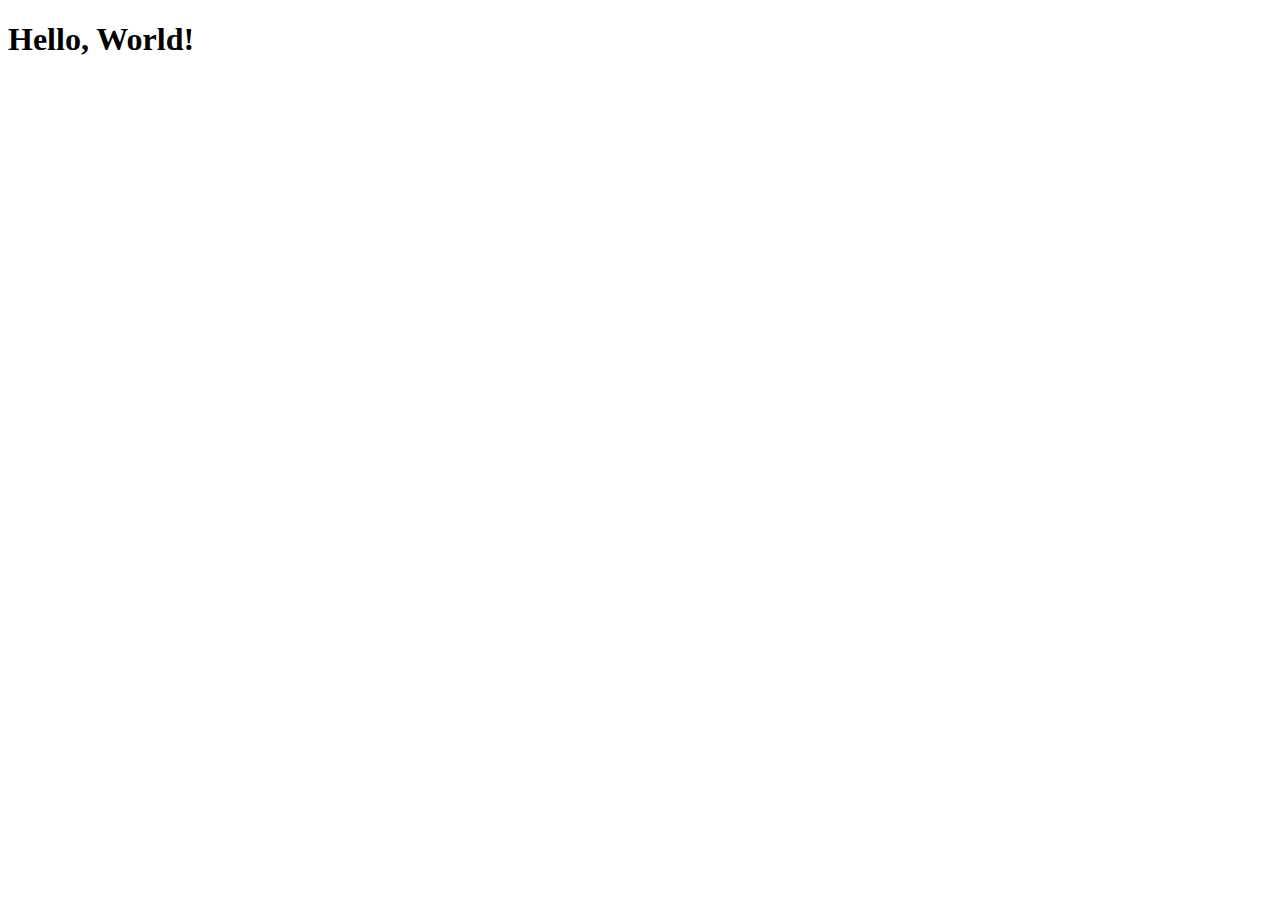
==== index.html @ c37a9ff1 "21-02-2024--10-37" ====
<!DOCTYPE html>
<html lang="en">
<head>
    <meta charset="UTF-8">
    <meta name="viewport" content="width=device-width, initial-scale=1.0">
    <title>Document</title>
</head>
<body>
    <h1>Hello, World!</h1>
</body>
</html>
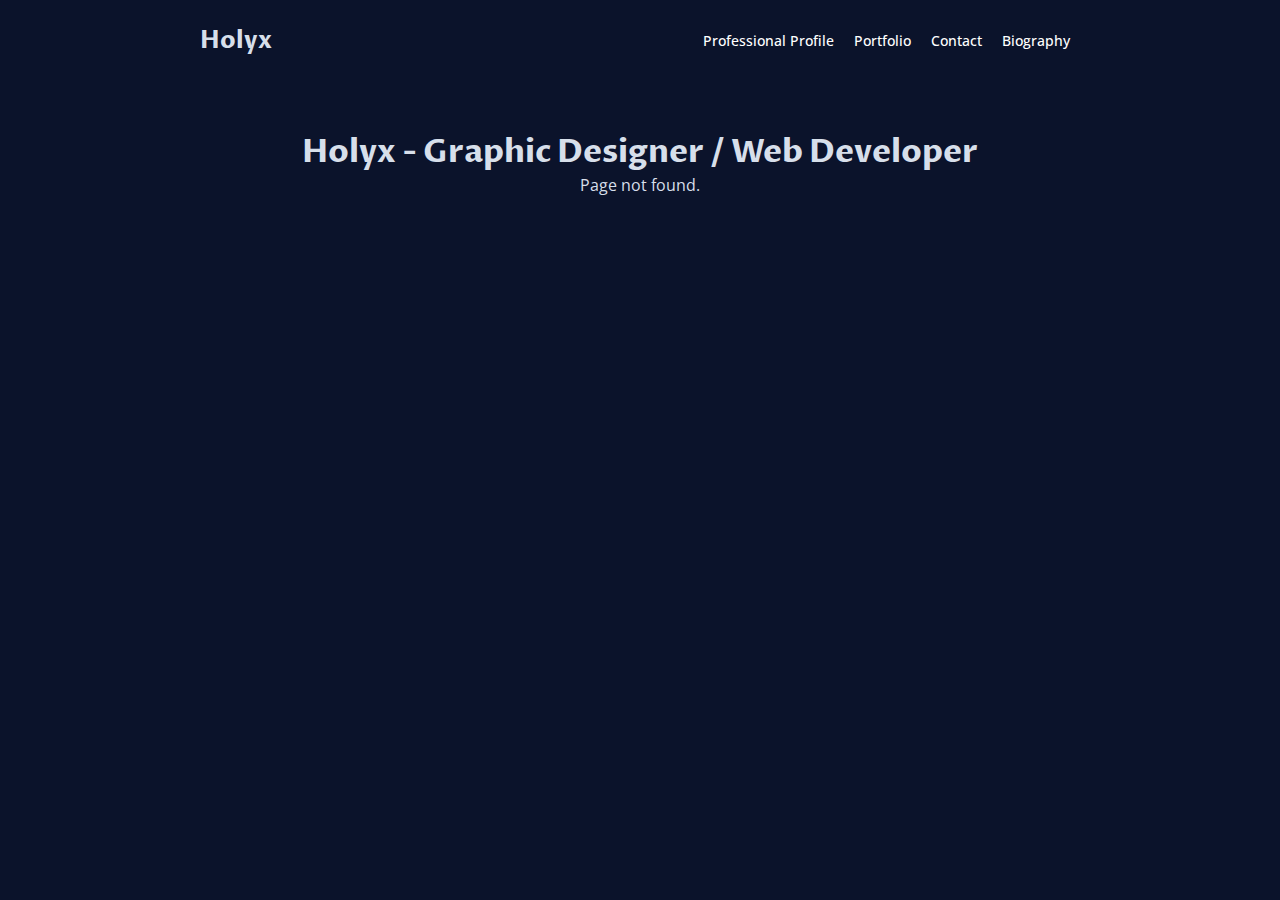
==== commit 018d6fbd: "23-02-2024--17-44" ====
--- a/index.html
+++ b/index.html
@@ -3,9 +3,17 @@
 <head>
     <meta charset="UTF-8">
     <meta name="viewport" content="width=device-width, initial-scale=1.0">
-    <title>Document</title>
+    <title>Holyx</title>
+    <script src="scripts/include-html.js" defer></script>
+    <link rel="stylesheet" href="./styles/general.css">
+    <link rel="stylesheet" href="./styles/logo.css">
+    <link rel="stylesheet" href="./styles/navigation.css">
 </head>
 <body>
-    <h1>Hello, World!</h1>
+    <nav class="navigation" include-html="../components/nav.html"></nav>
+    <main width="100%" height="100vh">
+        <h1>Holyx - Graphic Designer / Web Developer</h1>
+    </main>
+    <div include-html="../components/footer.html"></div>
 </body>
 </html>--- a/styles/general.css
+++ b/styles/general.css
@@ -0,0 +1,24 @@
+@import url('https://fonts.googleapis.com/css2?family=Proza+Libre:ital,wght@0,400;0,500;0,600;0,700;0,800;1,400;1,500;1,600;1,700;1,800&display=swap');
+@import url('https://fonts.googleapis.com/css2?family=Open+Sans:ital,wght@0,300..800;1,300..800&family=Proza+Libre:ital,wght@0,400;0,500;0,600;0,700;0,800;1,400;1,500;1,600;1,700;1,800&display=swap');
+
+*{
+    box-sizing: border-box;
+    padding: 0;
+    margin: 0;
+    color: #D7DFEA;
+    max-width: 100vw;
+}
+
+body{
+    margin: auto;
+    background-color: #0b132b;
+    font-family: "Open Sans", sans-serif;
+    max-width: 900px;
+    display: flex;
+    flex-direction: column;
+    align-items: center;
+}
+
+h1, h2{
+    font-family: "Proza Libre", sans-serif;
+}--- a/styles/logo.css
+++ b/styles/logo.css
@@ -0,0 +1,10 @@
+.logo-container{
+    display: flex;
+    align-items: center;
+    text-decoration: none;
+    padding: 0;
+}
+
+.logo-container .logo{
+    font-size: 1.5rem;
+}--- a/styles/navigation.css
+++ b/styles/navigation.css
@@ -0,0 +1,49 @@
+.navigation{
+    width: 100%;
+    height: 80px;
+    max-height: 80px;
+    overflow: hidden;
+    display: flex;
+    justify-content: space-between;
+    padding: 0px 10px;
+    margin-bottom: 50px;
+}
+
+.navigation .navigation-list
+{
+    list-style: none;
+    display: flex;
+    justify-content: center;
+    align-items: center;
+
+}
+
+.navigation .navigation-list li
+{
+    display: flex;
+    justify-content: center;
+    align-items: center;
+    width: max-content;
+    height: 100%;
+    transition: opacity 0.5s ease;
+}
+
+.navigation .navigation-list li:hover
+{
+    opacity: 70%;
+}
+
+.navigation .navigation-list li a
+{
+    display: flex;
+    justify-content: center;
+    align-items: center;
+    width: max-content;
+    height: 100%;
+    color: white;
+    text-decoration: none;
+    text-align: center;
+    font-size: 14px;
+    font-weight: 500;
+    padding: 5px 10px;
+}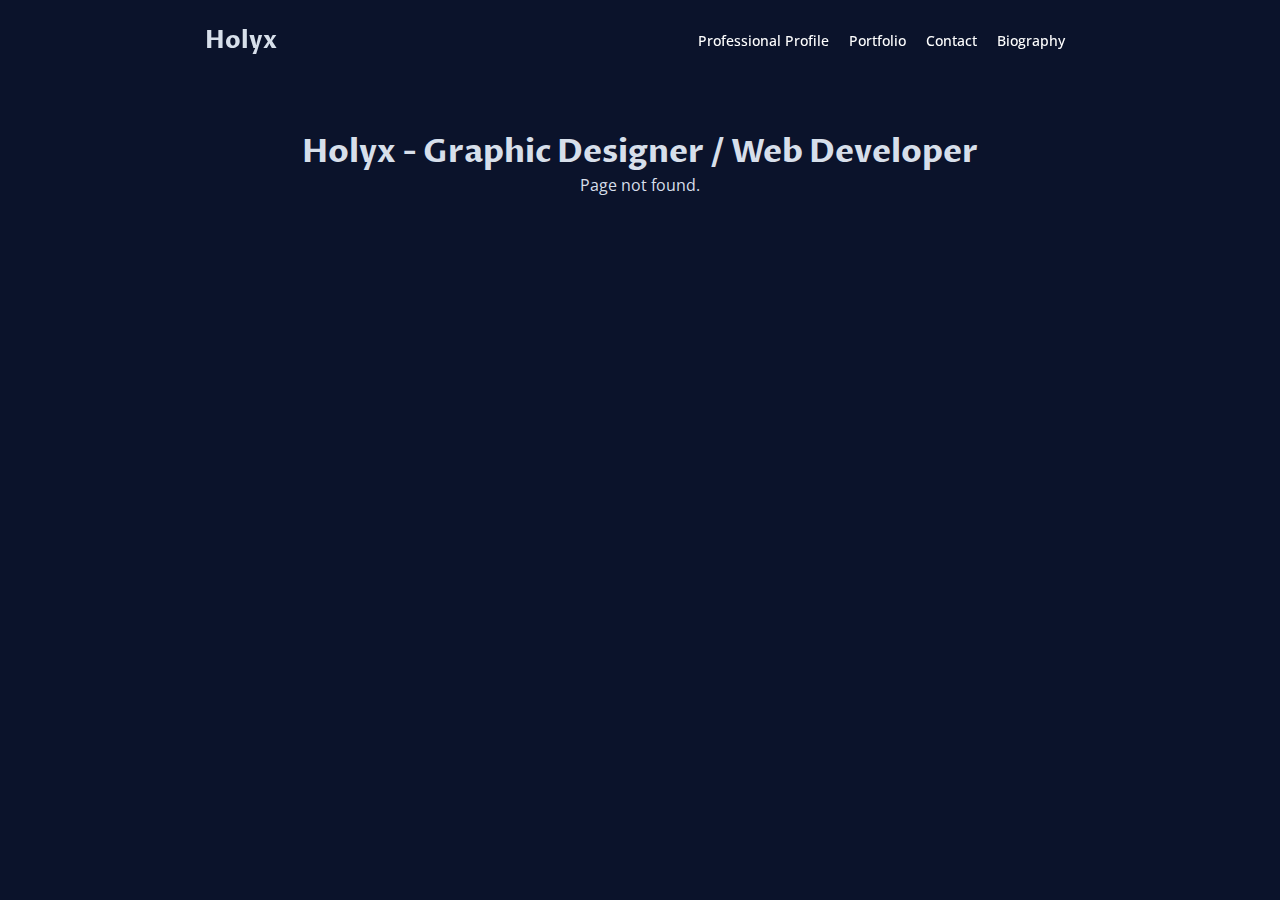
==== commit 7b4159e8: "27-02-2024--16-26" ====
--- a/index.html
+++ b/index.html
@@ -4,10 +4,12 @@
     <meta charset="UTF-8">
     <meta name="viewport" content="width=device-width, initial-scale=1.0">
     <title>Holyx</title>
-    <script src="scripts/include-html.js" defer></script>
+    <script src="./scripts/include-html.js" defer></script>
+    <script src="./scripts/show-menu.js" defer></script>
     <link rel="stylesheet" href="./styles/general.css">
     <link rel="stylesheet" href="./styles/logo.css">
     <link rel="stylesheet" href="./styles/navigation.css">
+    <link rel="stylesheet" href="./styles/mobile-navigation.css">
 </head>
 <body>
     <nav class="navigation" include-html="../components/nav.html"></nav>
--- a/styles/general.css
+++ b/styles/general.css
@@ -21,4 +21,9 @@
 
 h1, h2{
     font-family: "Proza Libre", sans-serif;
+}
+
+main
+{
+    margin-top: 130px;
 }--- a/styles/navigation.css
+++ b/styles/navigation.css
@@ -1,12 +1,14 @@
 .navigation{
+    position: fixed;
+    display: flex;
+    max-width: 900px;
     width: 100%;
     height: 80px;
     max-height: 80px;
     overflow: hidden;
-    display: flex;
     justify-content: space-between;
-    padding: 0px 10px;
-    margin-bottom: 50px;
+    padding: 0px 15px;
+    
 }
 
 .navigation .navigation-list
@@ -25,12 +27,13 @@
     align-items: center;
     width: max-content;
     height: 100%;
-    transition: opacity 0.5s ease;
+    transition: opacity 0.5s ease, padding-bottom 0.2s ease;
 }
 
 .navigation .navigation-list li:hover
 {
     opacity: 70%;
+    padding-bottom: 5px;
 }
 
 .navigation .navigation-list li a
@@ -46,4 +49,14 @@
     font-size: 14px;
     font-weight: 500;
     padding: 5px 10px;
-}+}
+
+.mobile-navigation-list
+{
+    display: none;
+}
+
+.mobile-menu-button-container
+{
+    display: none;
+}
--- a/styles/mobile-navigation.css
+++ b/styles/mobile-navigation.css
@@ -0,0 +1,68 @@
+@media (max-width: 960px) {
+
+    .navigation .navigation-list
+    {
+        display: none;
+    }
+
+    .navigation
+    {
+        display: flex;
+        flex-wrap: wrap;
+        align-items: center;
+        justify-content: center;
+        width: 100%;
+        height: 80px;
+        max-height: 80px;
+        overflow: hidden;
+        padding: 0px 15px;
+        margin-bottom: 50px;
+    }
+
+    .logo-container
+    {
+        display: block;
+    }
+
+    .mobile-navigation-list
+    {
+        position: fixed;
+    }
+
+    .mobile-menu-button-container
+    {
+        display: flex;
+        align-items: center;
+        position: absolute;
+        left: 0;
+        height: 80px;
+        margin-left: 15px;
+    }
+
+    .mobile-menu-button
+    {
+        display: block;
+        width: 25px;
+        height: 25px;
+        cursor: pointer;
+    }
+
+    .mobile-menu-button .open-menu
+    {
+        opacity: 100%;
+        position: absolute;
+        object-fit: contain;
+        fill: #fff;
+        z-index: 1;
+    }
+
+    .mobile-menu-button .close-menu
+    {
+        opacity: 0%;
+        position: absolute;
+        object-fit: contain;
+        fill: #fff;
+        z-index: 0;
+    }
+
+}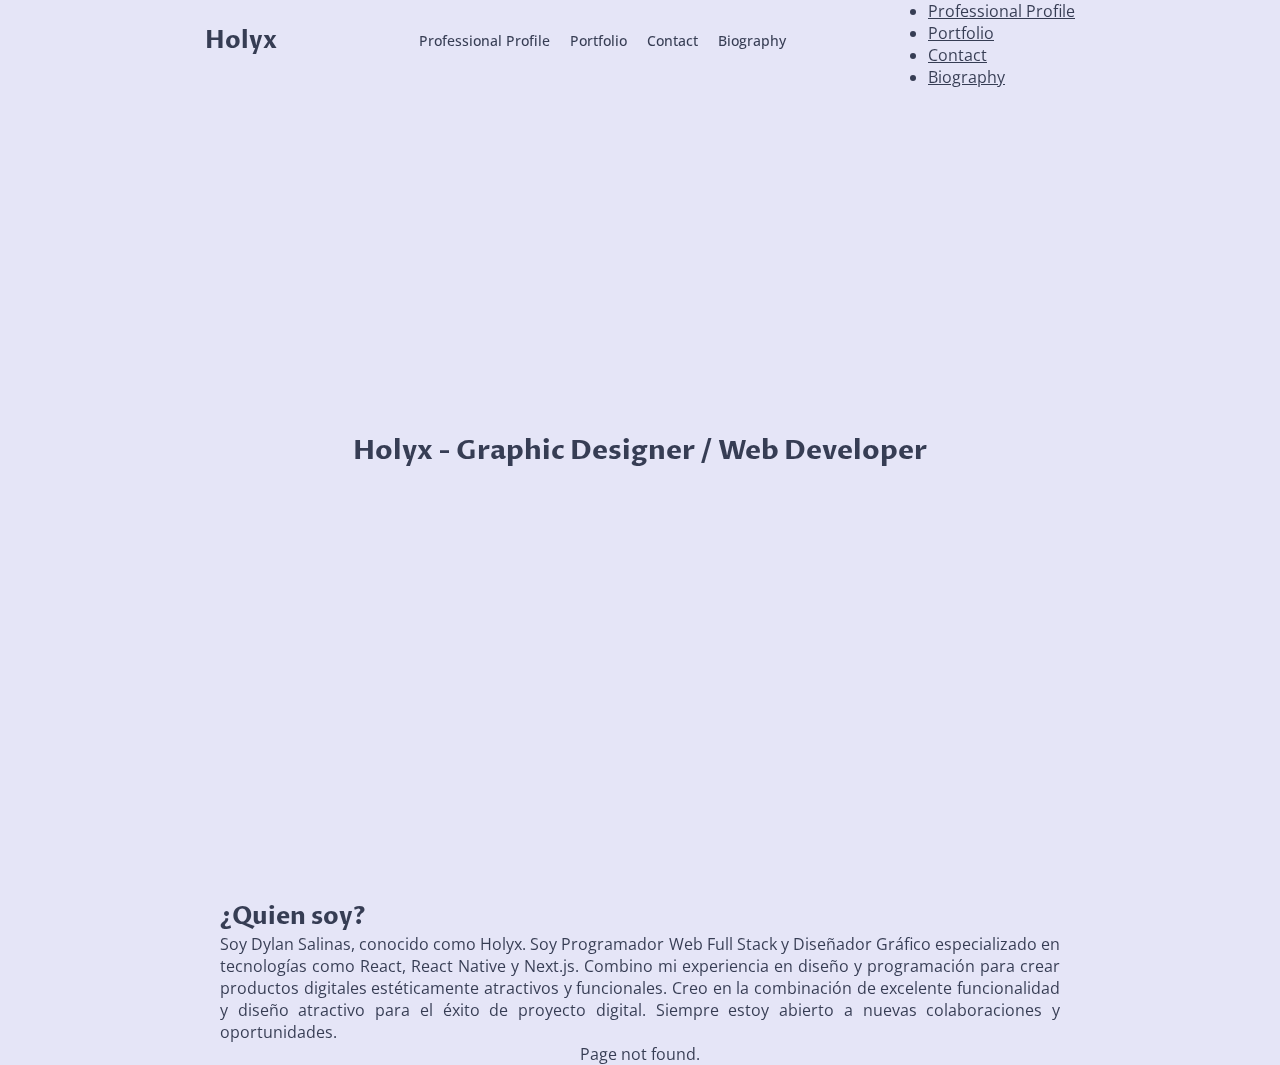
==== commit 31c7e603: "29-02-2024--15-25" ====
--- a/index.html
+++ b/index.html
@@ -6,15 +6,37 @@
     <title>Holyx</title>
     <script src="./scripts/include-html.js" defer></script>
     <script src="./scripts/show-menu.js" defer></script>
+    <script src="./scripts/flip-logo.js" defer></script>
     <link rel="stylesheet" href="./styles/general.css">
     <link rel="stylesheet" href="./styles/logo.css">
     <link rel="stylesheet" href="./styles/navigation.css">
     <link rel="stylesheet" href="./styles/mobile-navigation.css">
+    <link rel="stylesheet" href="./styles/landing.css">
 </head>
 <body>
     <nav class="navigation" include-html="../components/nav.html"></nav>
-    <main width="100%" height="100vh">
-        <h1>Holyx - Graphic Designer / Web Developer</h1>
+    <main>
+        <section class="landing-screen">
+            <h1>Holyx - Graphic Designer / Web Developer</h1>
+        </section>
+        <section class="landing-text">
+            <article>
+                <h2>¿Quien soy?</h2>
+                <p>
+                    Soy Dylan Salinas, conocido como Holyx. 
+                    Soy Programador Web Full Stack y Diseñador 
+                    Gráfico especializado en tecnologías como 
+                    React, React Native y Next.js. Combino mi 
+                    experiencia en diseño y programación para 
+                    crear productos digitales estéticamente 
+                    atractivos y funcionales. Creo en la 
+                    combinación de excelente funcionalidad y 
+                    diseño atractivo para el éxito de 
+                    proyecto digital. Siempre estoy abierto a 
+                    nuevas colaboraciones y oportunidades.
+                </p>
+            </article>
+        </section>
     </main>
     <div include-html="../components/footer.html"></div>
 </body>
--- a/styles/general.css
+++ b/styles/general.css
@@ -1,29 +1,40 @@
 @import url('https://fonts.googleapis.com/css2?family=Proza+Libre:ital,wght@0,400;0,500;0,600;0,700;0,800;1,400;1,500;1,600;1,700;1,800&display=swap');
 @import url('https://fonts.googleapis.com/css2?family=Open+Sans:ital,wght@0,300..800;1,300..800&family=Proza+Libre:ital,wght@0,400;0,500;0,600;0,700;0,800;1,400;1,500;1,600;1,700;1,800&display=swap');
+
+:root{
+    --color-primario:#D7DFEA;
+    --color-secundario: #1C2541;
+    --color-ternario: #3A506B;
+    --color-texto: #FFFFFF;
+    --color-texto-secundario: #0b132b;
+}
 
 *{
     box-sizing: border-box;
     padding: 0;
     margin: 0;
-    color: #D7DFEA;
-    max-width: 100vw;
+    color: var(--color-texto-secundario);
+}
+
+html{
+    height: -webkit-fill-aviable;
 }
 
 body{
+    height: -webkit-fill-aviable;
     margin: auto;
-    background-color: #0b132b;
+    background-color: var(--color-primario);
     font-family: "Open Sans", sans-serif;
-    max-width: 900px;
     display: flex;
     flex-direction: column;
     align-items: center;
+    background-color: var(--color-ternario);
+    background-color: #e5e5f7;
+    opacity: 0.8;
+    background-image: radial-gradient(#444cf7 0.5px, #e5e5f7 0.5px);
+    background-size: 10px 10px;
 }
 
-h1, h2{
+h1, h2, h3, h4, h5, h6{
     font-family: "Proza Libre", sans-serif;
-}
-
-main
-{
-    margin-top: 130px;
 }--- a/styles/navigation.css
+++ b/styles/navigation.css
@@ -5,9 +5,9 @@
     width: 100%;
     height: 80px;
     max-height: 80px;
-    overflow: hidden;
     justify-content: space-between;
     padding: 0px 15px;
+    z-index: 1;
     
 }
 
@@ -43,7 +43,7 @@
     align-items: center;
     width: max-content;
     height: 100%;
-    color: white;
+    color: var(--color-texto-secundario);
     text-decoration: none;
     text-align: center;
     font-size: 14px;
@@ -51,9 +51,10 @@
     padding: 5px 10px;
 }
 
-.mobile-navigation-list
+
+.mobile-navigation-list-container
 {
-    display: none;
+    display: none;  
 }
 
 .mobile-menu-button-container
--- a/styles/mobile-navigation.css
+++ b/styles/mobile-navigation.css
@@ -1,4 +1,4 @@
-@media (max-width: 960px) {
+@media only screen and (max-width: 960px) {
 
     .navigation .navigation-list
     {
@@ -7,6 +7,7 @@
 
     .navigation
     {
+        position: fixed;
         display: flex;
         flex-wrap: wrap;
         align-items: center;
@@ -14,7 +15,6 @@
         width: 100%;
         height: 80px;
         max-height: 80px;
-        overflow: hidden;
         padding: 0px 15px;
         margin-bottom: 50px;
     }
@@ -24,9 +24,28 @@
         display: block;
     }
 
+    .mobile-navigation-list-container
+    {
+        position: fixed;
+        top: 0;
+        left: 0;
+        display: block;
+        width: 0vw;
+        height: 100lvh;
+        transition: left 0.5s ease, width 0.5s ease;
+        z-index: 0;
+        background-color: var(--color-primario);
+        border-right: 1px solid var(--color-texto-secundario);
+        overflow: hidden;
+    }
+
     .mobile-navigation-list
     {
-        position: fixed;
+        list-style: none;
+        text-wrap: nowrap;
+        display: block;
+        padding-top: 130px;
+        padding-left: 15px;
     }
 
     .mobile-menu-button-container
@@ -35,16 +54,20 @@
         align-items: center;
         position: absolute;
         left: 0;
+        top: 0;
         height: 80px;
         margin-left: 15px;
+        z-index: 1;
     }
 
     .mobile-menu-button
     {
-        display: block;
+        display: flex;
+        align-items: center;
         width: 25px;
         height: 25px;
         cursor: pointer;
+        user-select: none;
     }
 
     .mobile-menu-button .open-menu
@@ -52,17 +75,19 @@
         opacity: 100%;
         position: absolute;
         object-fit: contain;
-        fill: #fff;
-        z-index: 1;
+        object-position: center;
+        fill: var(--color-texto-secundario);
+        transition: opacity 0.5s ease;
     }
 
     .mobile-menu-button .close-menu
     {
         opacity: 0%;
+        object-fit: contain;
+        object-position: center;
         position: absolute;
-        object-fit: contain;
-        fill: #fff;
-        z-index: 0;
+        fill: var(--color-texto-secundario);
+        transition: opacity 0.5s ease;
     }
 
 }--- a/styles/landing.css
+++ b/styles/landing.css
@@ -0,0 +1,37 @@
+main{
+    display: flex;
+    flex-direction: column;
+    align-items: center;
+    width: 100%;
+    z-index: 0;
+}
+
+main h2, h3, h4, h5, h6{
+    font-family: "Proza Libre", sans-serif;
+    padding-bottom: 15px;
+    padding: 0 30px;
+}
+
+main p{
+    text-align: justify;
+    padding: 0px 30px;
+}
+
+main h1{
+    font-size: 1.7rem;
+}
+
+.landing-screen{
+    margin: 0;
+    padding: 0;
+    display: flex;
+    justify-content: center;
+    align-items: center;
+    width: 100%;
+    height: 100vh;
+}
+
+.landing-text{
+    max-width: 900px;
+}   
+
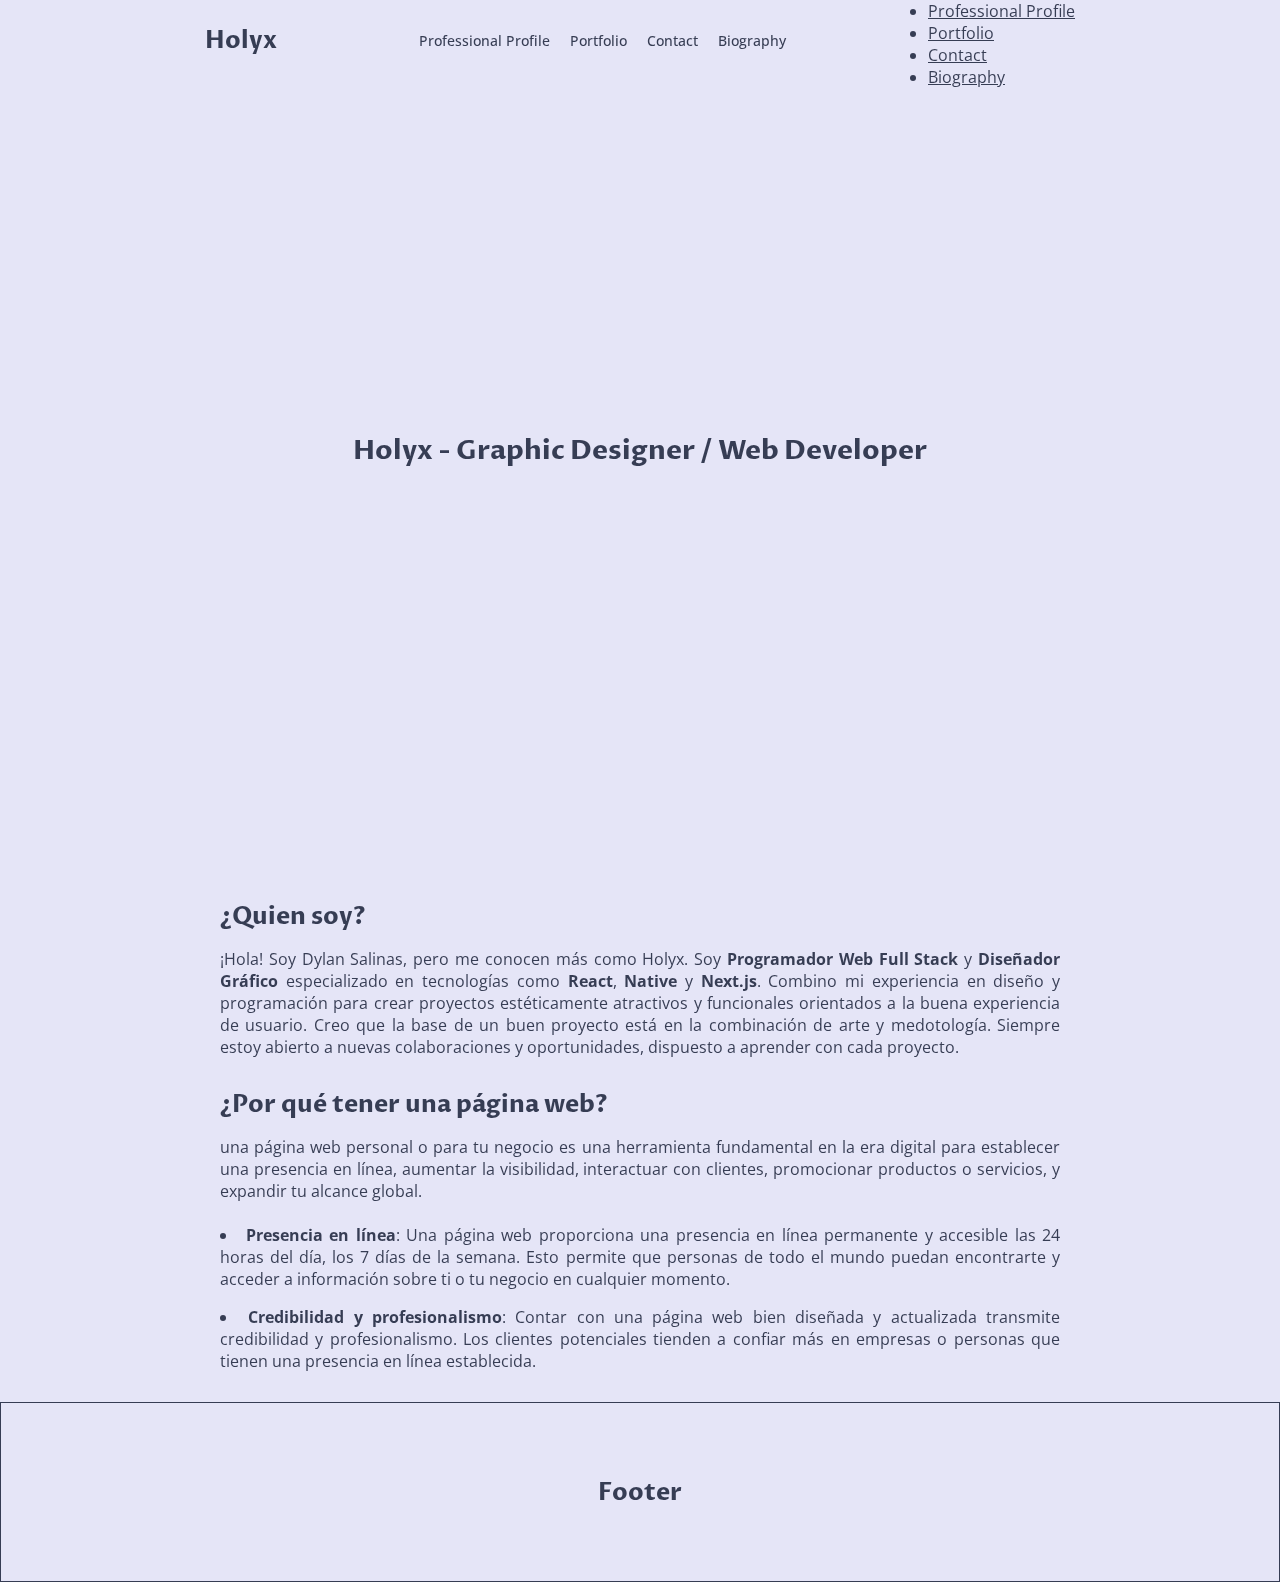
==== commit ec770c16: "29-02-2024--18-26" ====
--- a/index.html
+++ b/index.html
@@ -12,6 +12,7 @@
     <link rel="stylesheet" href="./styles/navigation.css">
     <link rel="stylesheet" href="./styles/mobile-navigation.css">
     <link rel="stylesheet" href="./styles/landing.css">
+    <link rel="stylesheet" href="./styles/footer.css">
 </head>
 <body>
     <nav class="navigation" include-html="../components/nav.html"></nav>
@@ -20,24 +21,74 @@
             <h1>Holyx - Graphic Designer / Web Developer</h1>
         </section>
         <section class="landing-text">
-            <article>
+            <article class="quien-soy">
                 <h2>¿Quien soy?</h2>
                 <p>
-                    Soy Dylan Salinas, conocido como Holyx. 
-                    Soy Programador Web Full Stack y Diseñador 
-                    Gráfico especializado en tecnologías como 
-                    React, React Native y Next.js. Combino mi 
-                    experiencia en diseño y programación para 
-                    crear productos digitales estéticamente 
-                    atractivos y funcionales. Creo en la 
-                    combinación de excelente funcionalidad y 
-                    diseño atractivo para el éxito de 
-                    proyecto digital. Siempre estoy abierto a 
-                    nuevas colaboraciones y oportunidades.
+                    ¡Hola! Soy Dylan
+                    Salinas, pero me conocen más
+                    como Holyx. Soy
+                    <strong>Programador Web Full Stack</strong> 
+                    y <strong>Diseñador Gráfico</strong>
+                    especializado en
+                    tecnologías como
+                    <strong>React</strong>, <strong>Native</strong>
+                    y <strong>Next.js</strong>.
+                    Combino mi
+                    experiencia en
+                    diseño y
+                    programación para
+                    crear proyectos
+                    estéticamente
+                    atractivos y
+                    funcionales orientados a la
+                    buena experiencia de usuario. 
+                    Creo que la base de un
+                    buen proyecto está
+                    en la combinación
+                    de arte y medotología. Siempre
+                    estoy abierto a
+                    nuevas
+                    colaboraciones
+                    y oportunidades, 
+                    dispuesto a aprender con cada proyecto.
                 </p>
+            </article>
+            <article>
+                <h2>¿Por qué tener una página web?</h2>
+                <p>
+                    una página web personal o para 
+                    tu negocio es una herramienta 
+                    fundamental en la era digital 
+                    para establecer una presencia 
+                    en línea, aumentar la visibilidad, 
+                    interactuar con clientes, 
+                    promocionar productos o servicios, y 
+                    expandir tu alcance global.
+                </p>
+                <br>
+                <ul>
+                    <li><strong>Presencia en línea</strong>:
+                        Una página web proporciona una 
+                        presencia en línea permanente 
+                        y accesible las 24 horas del día, 
+                        los 7 días de la semana. Esto 
+                        permite que personas de todo el 
+                        mundo puedan encontrarte y acceder 
+                        a información sobre ti o tu negocio 
+                        en cualquier momento.
+                    </li>
+                    <li>
+                        <strong>Credibilidad y profesionalismo</strong>:
+                        Contar con una página web bien diseñada y 
+                        actualizada transmite credibilidad y 
+                        profesionalismo. Los clientes potenciales 
+                        tienden a confiar más en empresas o personas que 
+                        tienen una presencia en línea establecida.
+                    </li>
+                </ul>
             </article>
         </section>
     </main>
-    <div include-html="../components/footer.html"></div>
+    <footer include-html="../components/footer.html"></footer>
 </body>
 </html>--- a/styles/landing.css
+++ b/styles/landing.css
@@ -9,12 +9,11 @@
 main h2, h3, h4, h5, h6{
     font-family: "Proza Libre", sans-serif;
     padding-bottom: 15px;
-    padding: 0 30px;
 }
 
 main p{
     text-align: justify;
-    padding: 0px 30px;
+    
 }
 
 main h1{
@@ -33,5 +32,19 @@
 
 .landing-text{
     max-width: 900px;
+    padding: 0px 30px;
+    text-align: justify;
 }   
 
+.landing-text ul{
+    list-style-position: inside;
+}
+
+.landing-text ul li{
+    list-style-position: inside;
+    margin-bottom: 1rem;
+}
+
+.landing-text article{
+    margin-bottom: 30px;
+}--- a/styles/footer.css
+++ b/styles/footer.css
@@ -0,0 +1,12 @@
+footer{
+    display: flex;
+    justify-content: center;
+    align-items: center;
+    width: 100%;
+    height: 180px;
+    border: 1px solid var(--color-texto-secundario);
+}
+
+footer h2{
+    display: inline;
+}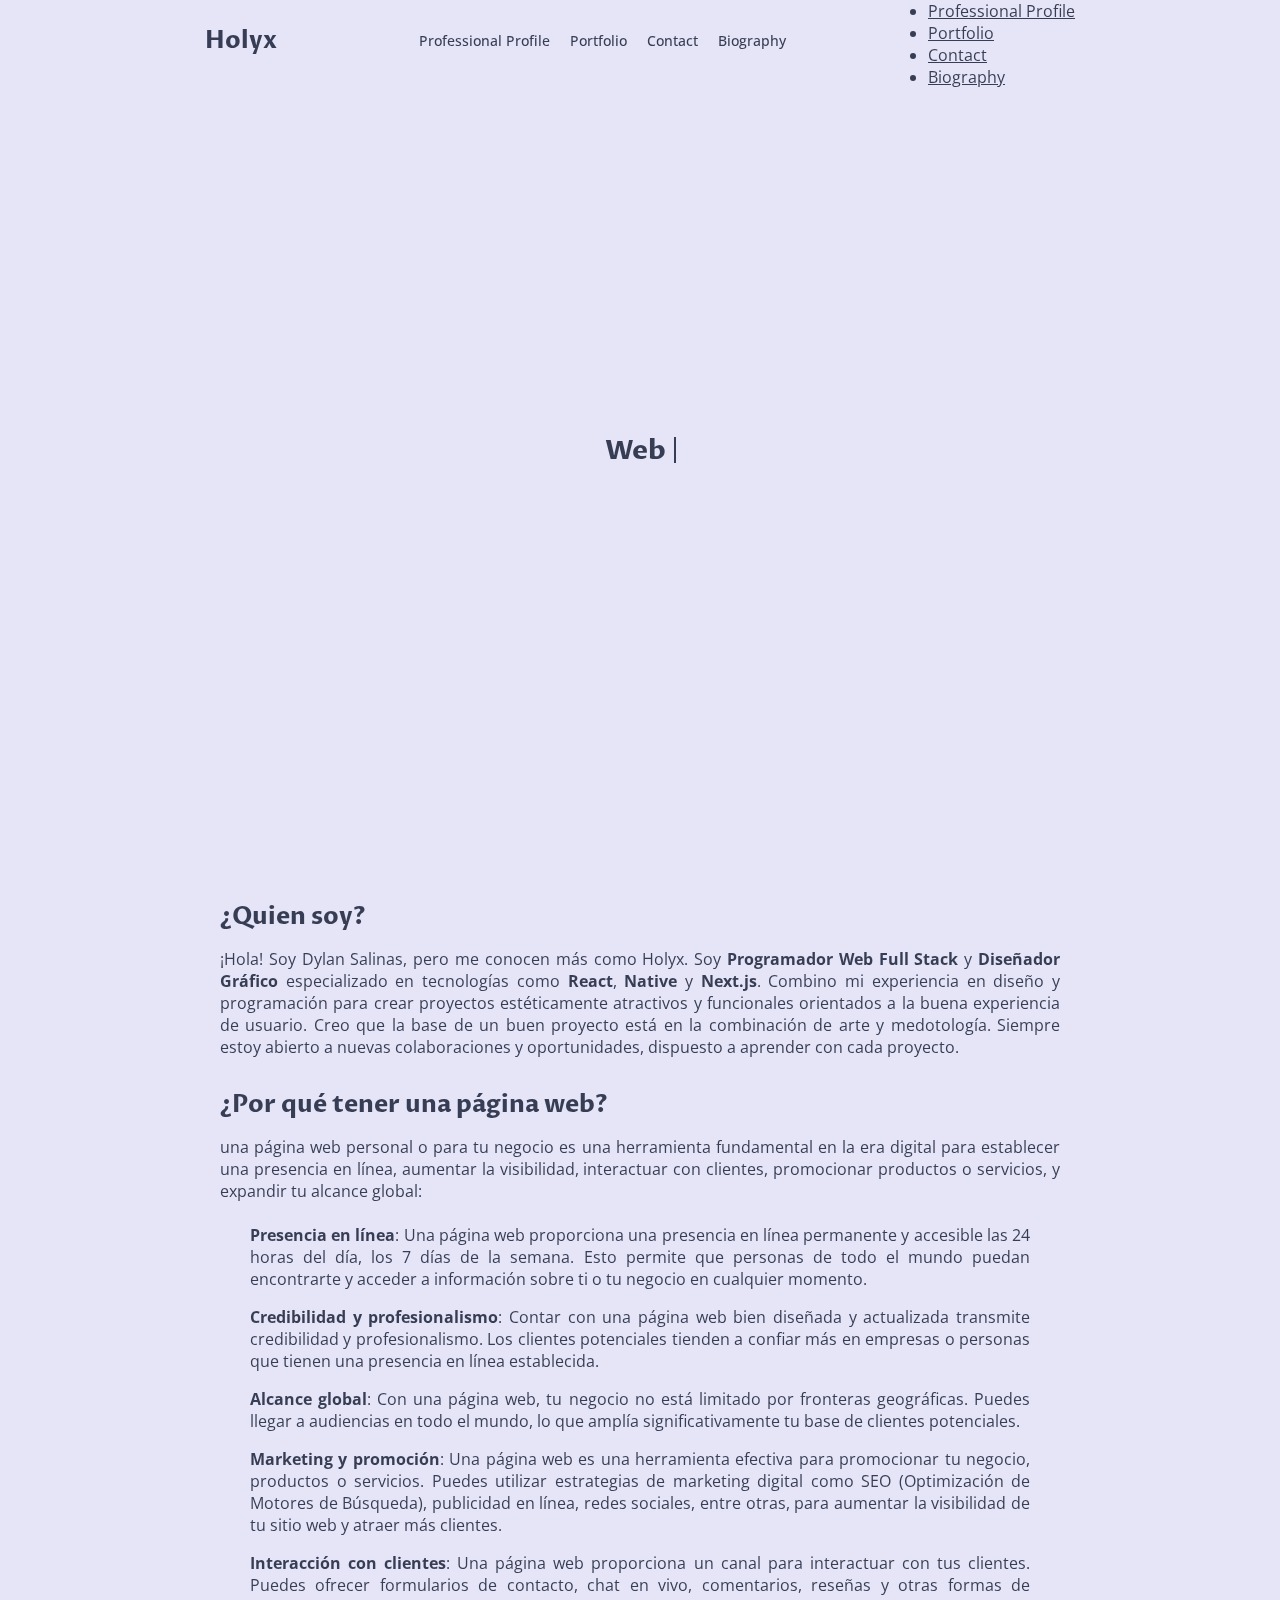
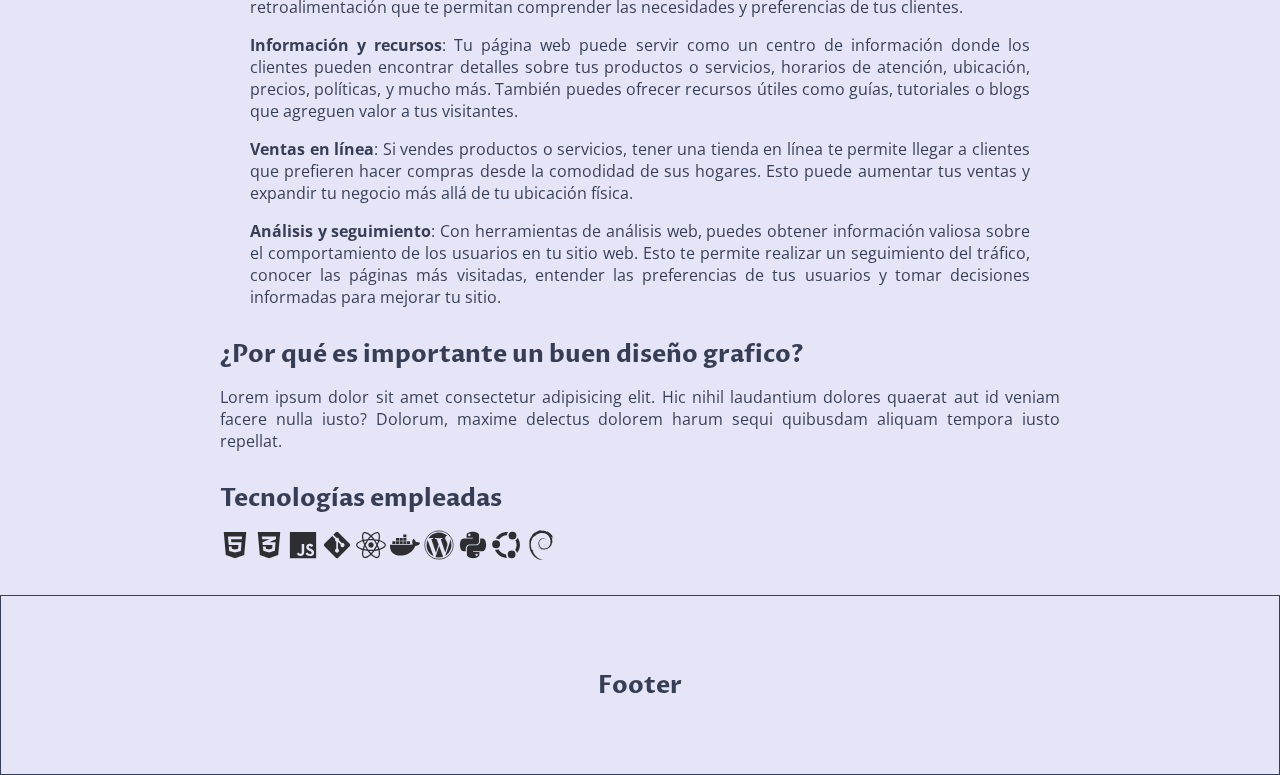
==== commit 7180b8e5: "04-03-2024--19-08" ====
--- a/index.html
+++ b/index.html
@@ -7,6 +7,7 @@
     <script src="./scripts/include-html.js" defer></script>
     <script src="./scripts/show-menu.js" defer></script>
     <script src="./scripts/flip-logo.js" defer></script>
+    <script src="./scripts/scripture.js" defer></script>
     <link rel="stylesheet" href="./styles/general.css">
     <link rel="stylesheet" href="./styles/logo.css">
     <link rel="stylesheet" href="./styles/navigation.css">
@@ -18,7 +19,8 @@
     <nav class="navigation" include-html="../components/nav.html"></nav>
     <main>
         <section class="landing-screen">
-            <h1>Holyx - Graphic Designer / Web Developer</h1>
+            <h1>Web Developer<br>&<br>Graphic Designer</h1>
+            <div class="writing-bar"></div>
         </section>
         <section class="landing-text">
             <article class="quien-soy">
@@ -53,7 +55,7 @@
                     dispuesto a aprender con cada proyecto.
                 </p>
             </article>
-            <article>
+            <article class="por-que-una-web">
                 <h2>¿Por qué tener una página web?</h2>
                 <p>
                     una página web personal o para 
@@ -63,7 +65,7 @@
                     en línea, aumentar la visibilidad, 
                     interactuar con clientes, 
                     promocionar productos o servicios, y 
-                    expandir tu alcance global.
+                    expandir tu alcance global:
                 </p>
                 <br>
                 <ul>
@@ -85,6 +87,88 @@
                         tienden a confiar más en empresas o personas que 
                         tienen una presencia en línea establecida.
                     </li>
+                    <li>
+                        <strong>Alcance global</strong>:
+                        Con una página web, tu negocio no 
+                        está limitado por fronteras geográficas. 
+                        Puedes llegar a audiencias en todo el 
+                        mundo, lo que amplía significativamente 
+                        tu base de clientes potenciales.
+                    </li>
+                    <li>
+                        <strong>Marketing y promoción</strong>:
+                        Una página web es una herramienta efectiva 
+                        para promocionar tu negocio, productos o 
+                        servicios. Puedes utilizar estrategias de 
+                        marketing digital como SEO (Optimización de 
+                        Motores de Búsqueda), publicidad en línea, 
+                        redes sociales, entre otras, para aumentar 
+                        la visibilidad de tu sitio web y atraer más 
+                        clientes.
+                    </li>
+                    <li>
+                        <strong>Interacción con clientes</strong>:
+                        Una página web proporciona un canal para 
+                        interactuar con tus clientes. Puedes ofrecer 
+                        formularios de contacto, chat en vivo, comentarios, 
+                        reseñas y otras formas de retroalimentación que te 
+                        permitan comprender las necesidades y preferencias 
+                        de tus clientes.
+                    </li>
+                    <li>
+                        <strong>Información y recursos</strong>:
+                        Tu página web puede servir como un centro 
+                        de información donde los clientes pueden 
+                        encontrar detalles sobre tus productos o 
+                        servicios, horarios de atención, ubicación, 
+                        precios, políticas, y mucho más. También 
+                        puedes ofrecer recursos útiles como guías, 
+                        tutoriales o blogs que agreguen valor a 
+                        tus visitantes.
+                    </li>
+                    <li>
+                        <strong>Ventas en línea</strong>:
+                        Si vendes productos o servicios, 
+                        tener una tienda en línea te permite 
+                        llegar a clientes que prefieren hacer 
+                        compras desde la comodidad de sus hogares. 
+                        Esto puede aumentar tus ventas y expandir 
+                        tu negocio más allá de tu ubicación física.
+                    </li>
+                    <li>
+                        <strong>Análisis y seguimiento</strong>:
+                        Con herramientas de análisis web, puedes 
+                        obtener información valiosa sobre el comportamiento 
+                        de los usuarios en tu sitio web. Esto te permite 
+                        realizar un seguimiento del tráfico, conocer las 
+                        páginas más visitadas, entender las preferencias 
+                        de tus usuarios y tomar decisiones informadas para 
+                        mejorar tu sitio.
+                    </li>
+                </ul>
+            </article>
+
+            <article>
+                <h2>¿Por qué es importante un buen diseño grafico?</h2>
+                <p>
+                    Lorem ipsum dolor sit amet consectetur adipisicing elit. Hic nihil laudantium dolores quaerat aut id veniam facere nulla iusto? Dolorum, maxime delectus dolorem harum sequi quibusdam aliquam tempora iusto repellat.
+                </p>
+            </article>
+
+            <article>
+                <h2>Tecnologías empleadas</h2>
+                <ul class="inline-list">
+                    <li><img src="./images/html5.svg" alt=""></li>
+                    <li><img src="./images/css3-alt.svg" alt=""></li>
+                    <li><img src="./images/js.svg" alt=""></li>
+                    <li><img src="./images/git-alt.svg" alt=""></li>
+                    <li><img src="./images/react.svg" alt=""></li>
+                    <li><img src="./images/docker.svg" alt=""></li>
+                    <li><img src="./images/wordpress.svg" alt=""></li>
+                    <li><img src="./images/python.svg" alt=""></li>
+                    <li><img src="./images/ubuntu.svg" alt=""></li>
+                    <li><img src="./images/debian.svg" alt=""></li>
+                    
                 </ul>
             </article>
         </section>
--- a/styles/landing.css
+++ b/styles/landing.css
@@ -18,6 +18,7 @@
 
 main h1{
     font-size: 1.7rem;
+    text-align: center;
 }
 
 .landing-screen{
@@ -38,13 +39,44 @@
 
 .landing-text ul{
     list-style-position: inside;
+    margin: 0px 30px;
 }
 
 .landing-text ul li{
-    list-style-position: inside;
+    list-style-position: outside;
     margin-bottom: 1rem;
 }
 
 .landing-text article{
     margin-bottom: 30px;
+}
+
+.landing-text .inline-list
+{
+    padding: 0;
+    margin: 0;
+}
+
+.landing-text .inline-list img{
+    height: 30px;
+    width: 30px;
+    display: inline;
+}
+
+.landing-text .inline-list li{
+    display: inline;
+}
+
+.por-que-una-web ul li
+{
+    list-style: none;
+    list-style-position: outside;
+}
+
+.writing-bar 
+{
+    height: 1.6rem;
+    border-right: 2px solid var(--color-texto-secundario);
+    margin-left: 0.5rem;
+    transition: opacity 0.25s ease;
 }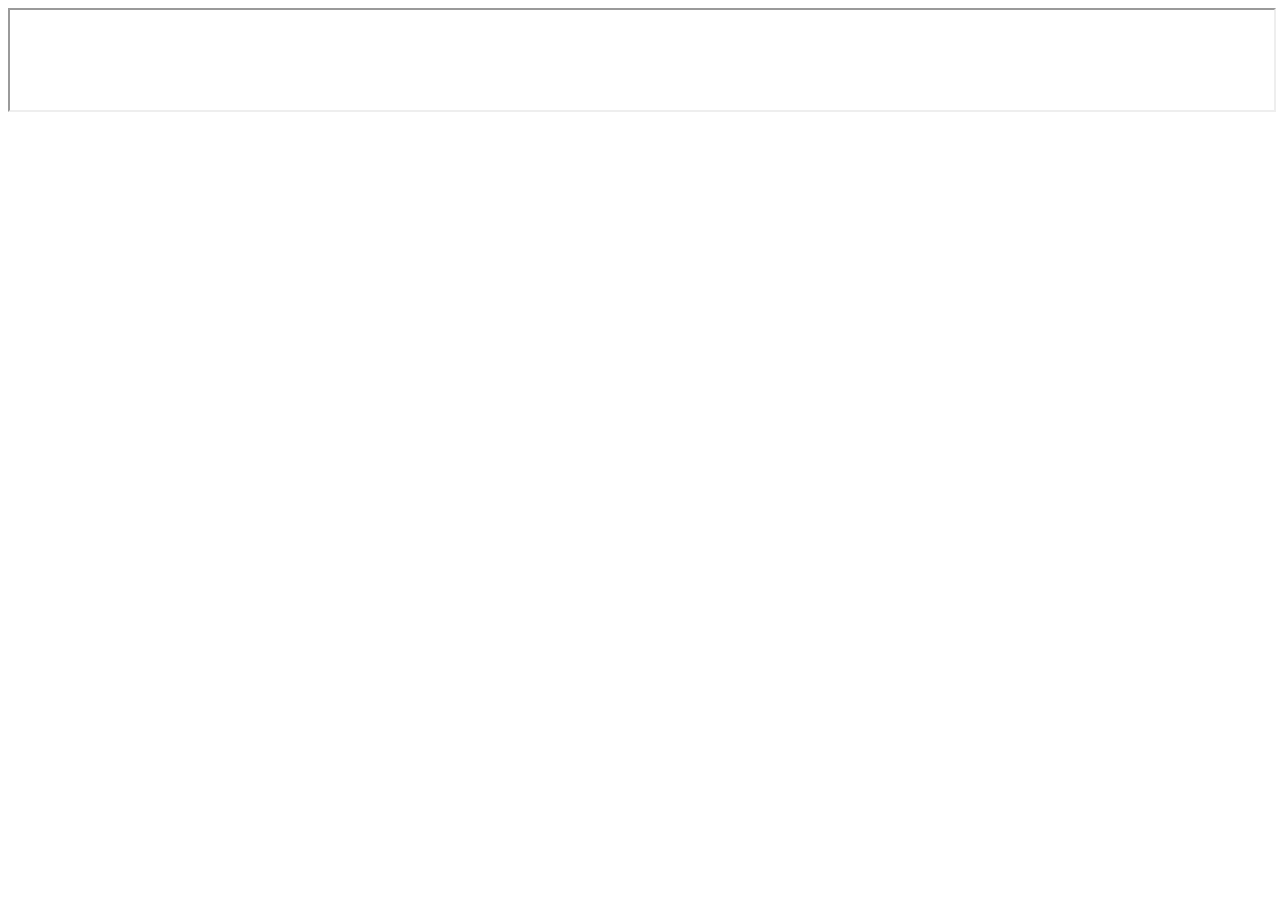
==== commit f09eab31: "Update index.html" ====
--- a/index.html
+++ b/index.html
@@ -3,7 +3,8 @@
 <head>
     <meta charset="UTF-8">
     <meta name="viewport" content="width=device-width, initial-scale=1.0">
-    <title>Holyx</title>
+    <title>Prueba Tecnica IT Academy Frontend</title>
+    <!--<title>Holyx</title>
     <script src="./scripts/include-html.js" defer></script>
     <script src="./scripts/show-menu.js" defer></script>
     <script src="./scripts/flip-logo.js" defer></script>
@@ -13,11 +14,16 @@
     <link rel="stylesheet" href="./styles/navigation.css">
     <link rel="stylesheet" href="./styles/mobile-navigation.css">
     <link rel="stylesheet" href="./styles/landing.css">
-    <link rel="stylesheet" href="./styles/footer.css">
+    <link rel="stylesheet" href="./styles/footer.css">-->
 </head>
 <body>
-    <nav class="navigation" include-html="../components/nav.html"></nav>
-    <main>
+    <iframe
+  width="100%"
+  height="100vh"
+  src="http://leadvinyls.blog">
+</iframe>
+    <!--<nav class="navigation" include-html="../components/nav.html"></nav>
+    <main class="landing-page">
         <section class="landing-screen">
             <h1>Web Developer<br>&<br>Graphic Designer</h1>
             <div class="writing-bar"></div>
@@ -173,6 +179,6 @@
             </article>
         </section>
     </main>
-    <footer include-html="../components/footer.html"></footer>
+    <footer include-html="../components/footer.html"></footer>-->
 </body>
-</html>+</html>
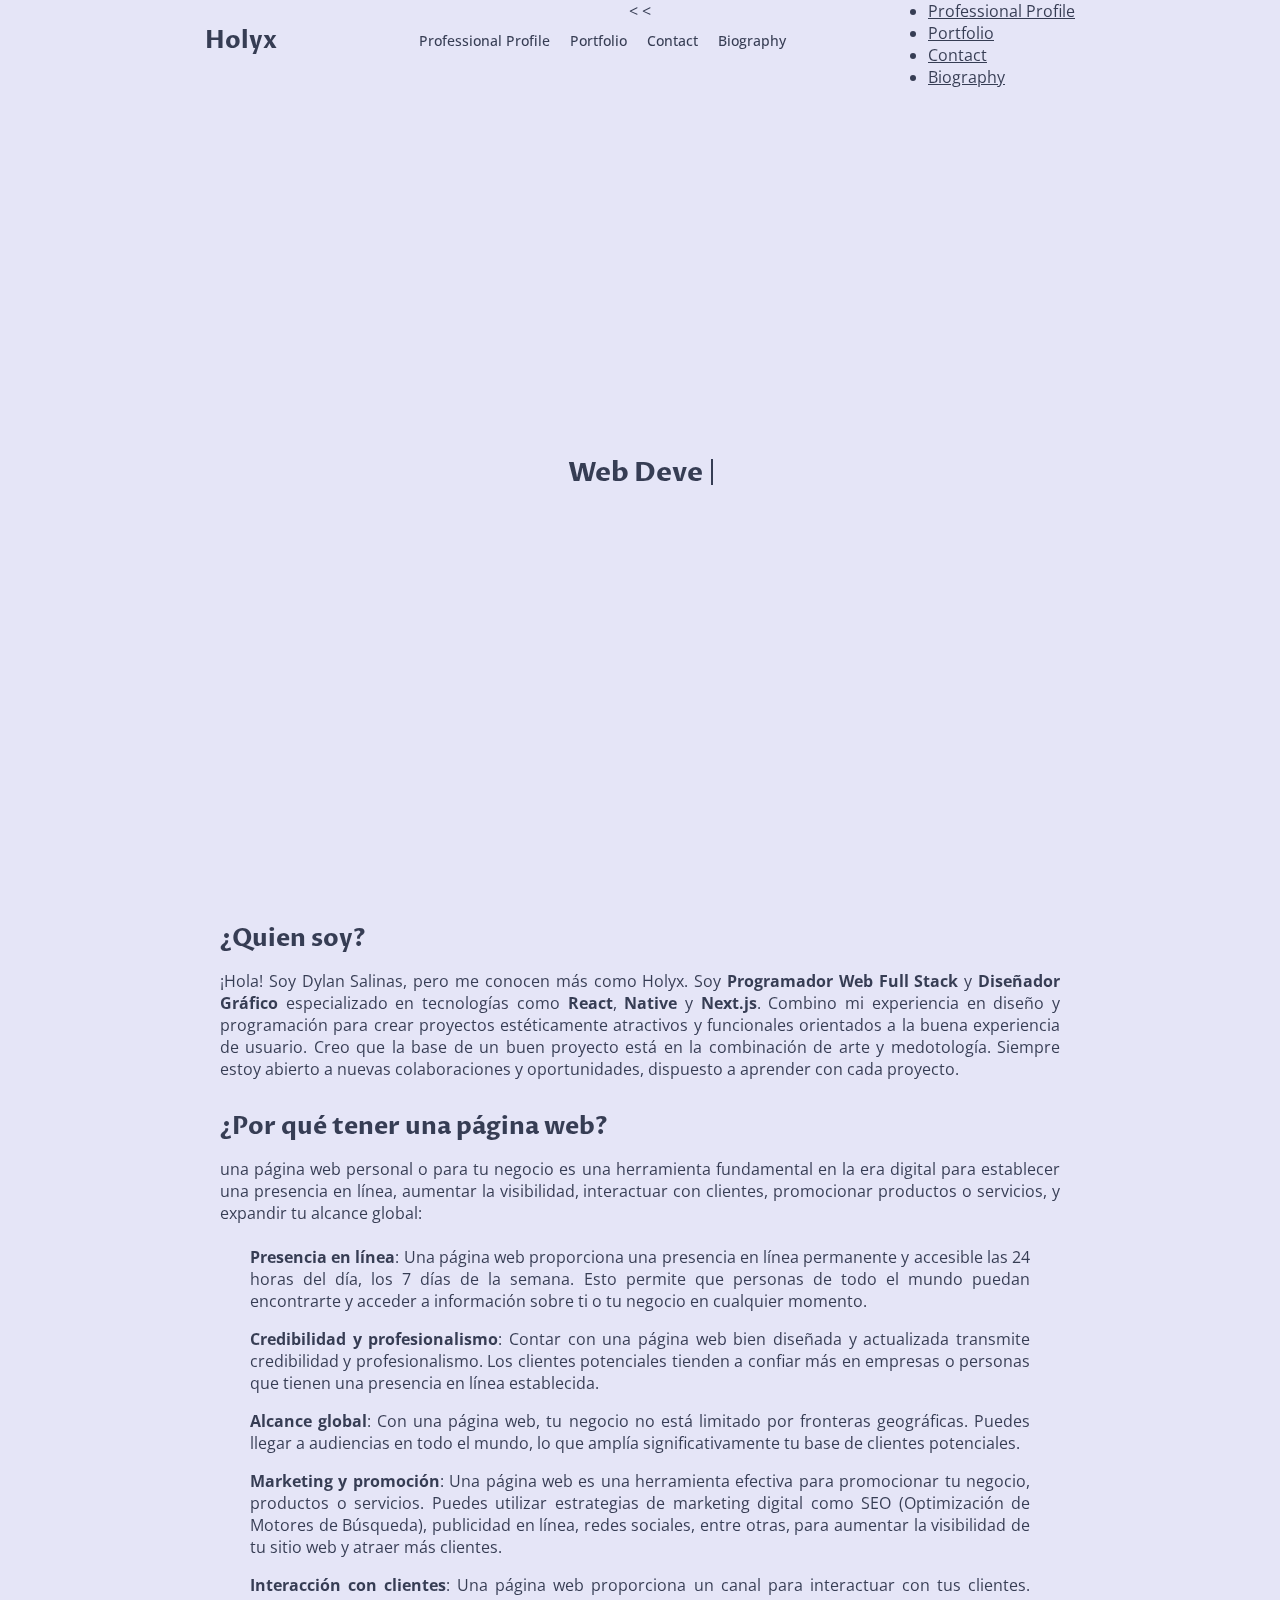
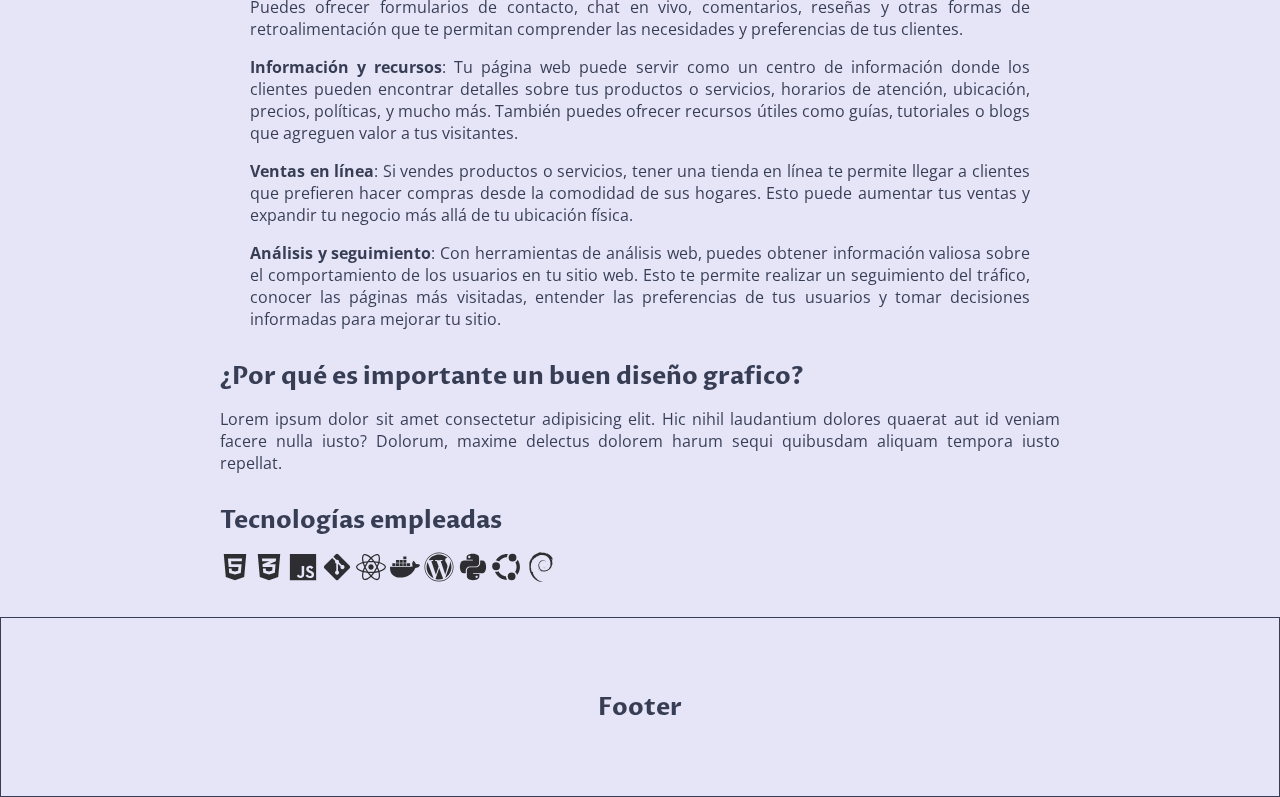
==== commit a7e88124: "Update index.html" ====
--- a/index.html
+++ b/index.html
@@ -4,7 +4,7 @@
     <meta charset="UTF-8">
     <meta name="viewport" content="width=device-width, initial-scale=1.0">
     <title>Prueba Tecnica IT Academy Frontend</title>
-    <!--<title>Holyx</title>
+    <<title>Holyx</title>
     <script src="./scripts/include-html.js" defer></script>
     <script src="./scripts/show-menu.js" defer></script>
     <script src="./scripts/flip-logo.js" defer></script>
@@ -14,15 +14,10 @@
     <link rel="stylesheet" href="./styles/navigation.css">
     <link rel="stylesheet" href="./styles/mobile-navigation.css">
     <link rel="stylesheet" href="./styles/landing.css">
-    <link rel="stylesheet" href="./styles/footer.css">-->
+    <link rel="stylesheet" href="./styles/footer.css">
 </head>
 <body>
-    <iframe
-  width="100%"
-  height="100vh"
-  src="http://leadvinyls.blog">
-</iframe>
-    <!--<nav class="navigation" include-html="../components/nav.html"></nav>
+    <<nav class="navigation" include-html="../components/nav.html"></nav>
     <main class="landing-page">
         <section class="landing-screen">
             <h1>Web Developer<br>&<br>Graphic Designer</h1>
@@ -179,6 +174,6 @@
             </article>
         </section>
     </main>
-    <footer include-html="../components/footer.html"></footer>-->
+    <footer include-html="../components/footer.html"></footer>
 </body>
 </html>
